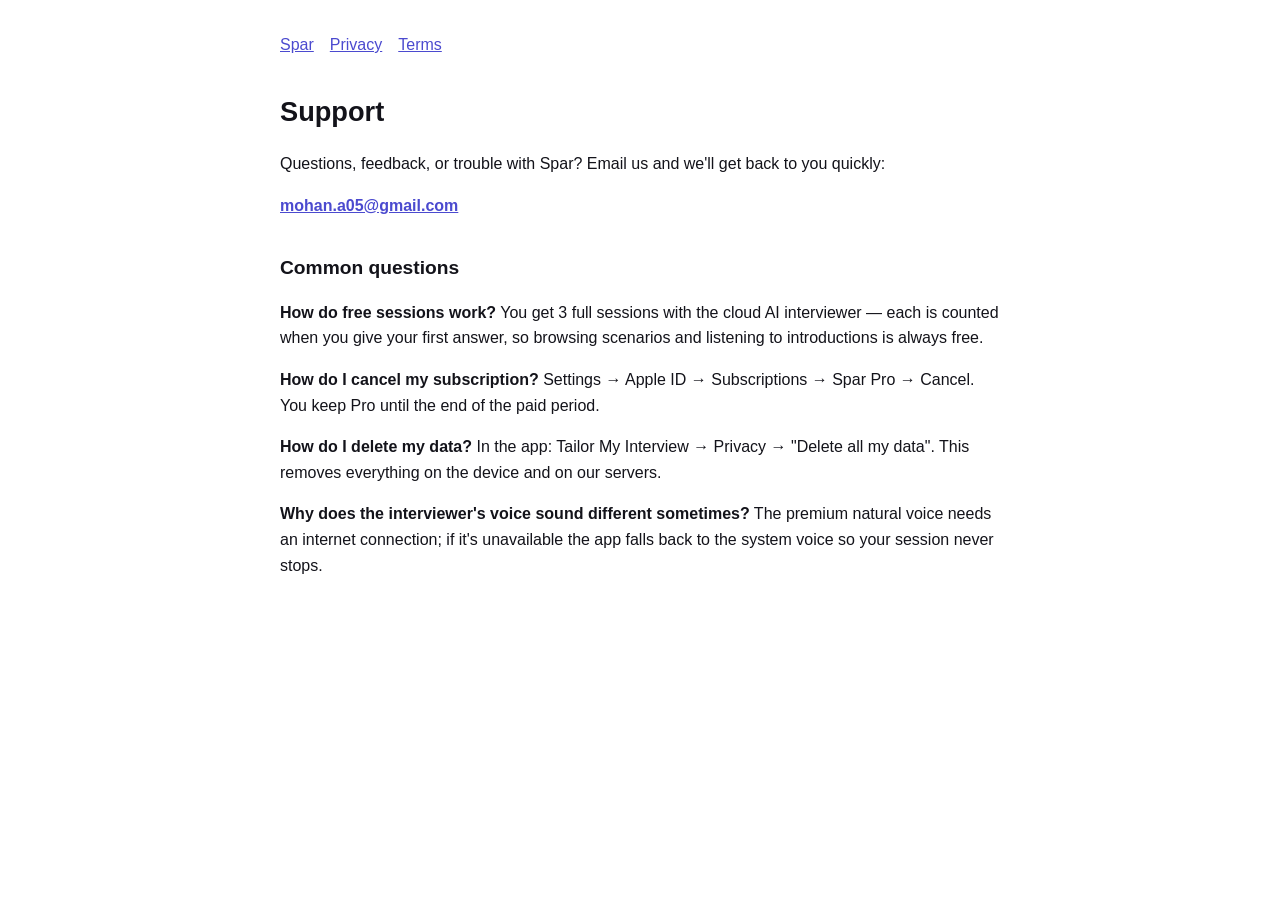
==== support.html @ 733db956 "legal docs added" ====
<!DOCTYPE html><html lang="en"><head><meta charset="utf-8">
<meta name="viewport" content="width=device-width, initial-scale=1">
<title>Support — Spar</title><link rel="stylesheet" href="style.css"></head><body>
<nav><a href="index.html">Spar</a><a href="privacy.html">Privacy</a><a href="terms.html">Terms</a></nav>
<h1>Support</h1>
<p>Questions, feedback, or trouble with Spar? Email us and we'll get back to
you quickly:</p>
<p><a href="mailto:mohan.a05@gmail.com"><strong>mohan.a05@gmail.com</strong></a></p>

<h2>Common questions</h2>
<p><strong>How do free sessions work?</strong> You get 3 full sessions with the
cloud AI interviewer — each is counted when you give your first answer, so
browsing scenarios and listening to introductions is always free.</p>
<p><strong>How do I cancel my subscription?</strong> Settings → Apple ID →
Subscriptions → Spar Pro → Cancel. You keep Pro until the end of the paid
period.</p>
<p><strong>How do I delete my data?</strong> In the app: Tailor My Interview →
Privacy → "Delete all my data". This removes everything on the device and on
our servers.</p>
<p><strong>Why does the interviewer's voice sound different sometimes?</strong>
The premium natural voice needs an internet connection; if it's unavailable
the app falls back to the system voice so your session never stops.</p>
</body></html>
---- style.css ----
body { font-family: -apple-system, BlinkMacSystemFont, "Segoe UI", Roboto, sans-serif;
  max-width: 720px; margin: 0 auto; padding: 32px 20px; color: #13131a; line-height: 1.6; }
h1 { font-size: 1.7em; } h2 { font-size: 1.2em; margin-top: 1.8em; }
a { color: #4b4acf; } .muted { color: #6a6a73; font-size: 0.9em; }
nav { margin-bottom: 2em; } nav a { margin-right: 16px; }
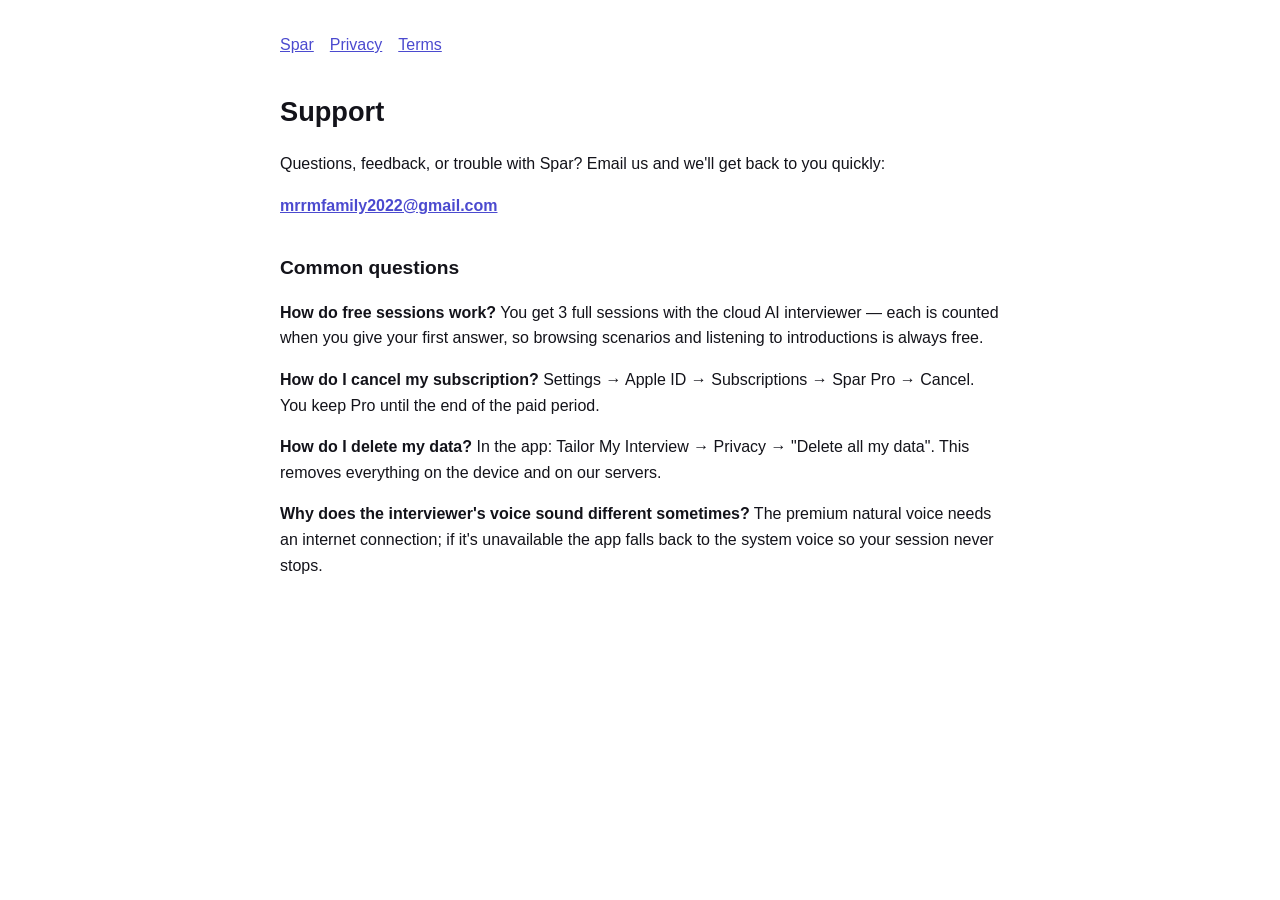
==== commit f128805a: "email id updated" ====
--- a/support.html
+++ b/support.html
@@ -5,7 +5,7 @@
 <h1>Support</h1>
 <p>Questions, feedback, or trouble with Spar? Email us and we'll get back to
 you quickly:</p>
-<p><a href="mailto:mohan.a05@gmail.com"><strong>mohan.a05@gmail.com</strong></a></p>
+<p><a href="mailto:mrrmfamily2022@gmail.com"><strong>mrrmfamily2022@gmail.com</strong></a></p>
 
 <h2>Common questions</h2>
 <p><strong>How do free sessions work?</strong> You get 3 full sessions with the
